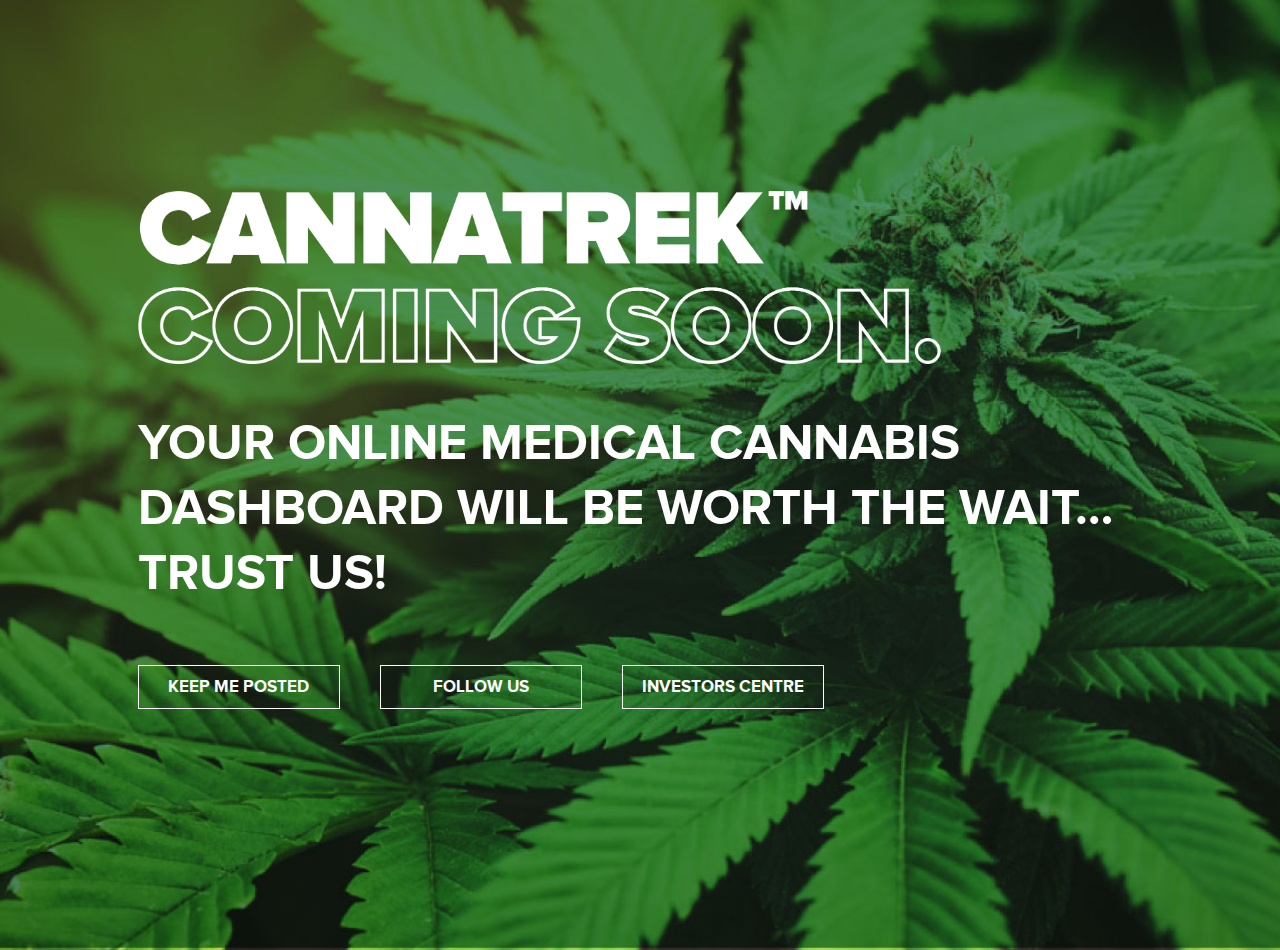
==== index.html @ 462404f7 "skeleton re-init" ====
<!doctype html>
<html>
<head>
	<!-- Google Tag Manager -->
	<script>(function(w,d,s,l,i){w[l]=w[l]||[];w[l].push({'gtm.start':
	new Date().getTime(),event:'gtm.js'});var f=d.getElementsByTagName(s)[0],
	j=d.createElement(s),dl=l!='dataLayer'?'&l='+l:'';j.async=true;j.src=
	'https://www.googletagmanager.com/gtm.js?id='+i+dl;f.parentNode.insertBefore(j,f);
	})(window,document,'script','dataLayer','GTM-N58BFKG');</script>
	<!-- End Google Tag Manager -->
	
	<meta charset="utf-8">
	<meta name="viewport" content="width=device-width, initial-scale=1">
	<title>CannaTrek</title>
	<link href="https://fonts.googleapis.com/css?family=Raleway:400,700" rel="stylesheet">
	<link rel="stylesheet" type="text/css" href="webfontkit-20170228-065619/stylesheet.css" media="all">
	<link rel="stylesheet" type="text/css" href="css/cannatrek.css" media="all">
	
	<script type="text/javascript" src="js/jquery.js"></script>
</head>
<body>
	<!-- Google Tag Manager (noscript) -->
	<noscript><iframe src="https://www.googletagmanager.com/ns.html?id=GTM-N58BFKG"
	height="0" width="0" style="display:none;visibility:hidden"></iframe></noscript>
	<!-- End Google Tag Manager (noscript) -->

	<main class="wrap">
		<div class="middle">
			<div class="inner">
				<div class="container">
					<a href="#" id="logo"><img src="images/logo.png" alt="UrbanLeaf" title="Cannatrek Coming Soon"></a>
					<p>Your online medical cannabis dashboard will be worth the wait… trust us!</p>
					<div class="button-1-holder">
						<a href="#" class="button-1">Keep Me Posted</a>
						<a href="#" class="button-1">Follow Us</a>
						<a href="http://cannahealth.com.au/" class="button-1">Investors Centre</a>
						<div class="clear"></div>
					</div>
				</div>
			</div>
		</div>
	</main>

	<script type="text/javascript" src="js/core.js"></script>
</body>
</html>
---- webfontkit-20170228-065619/stylesheet.css ----
/* Generated by Font Squirrel (https://www.fontsquirrel.com) on February 28, 2017 */



@font-face {
    font-family: 'proxima_nova_altblack';
    src: url('proximanovaa-black-webfont.woff2') format('woff2'),
         url('proximanovaa-black-webfont.woff') format('woff');
    font-weight: normal;
    font-style: normal;

}




@font-face {
    font-family: 'proxima_nova_alt_rgbold';
    src: url('proximanovaa-bold-webfont.woff2') format('woff2'),
         url('proximanovaa-bold-webfont.woff') format('woff');
    font-weight: normal;
    font-style: normal;

}
---- css/cannatrek.css ----
@charset "utf-8";
/* CSS Document */

* {
	margin: 0;
	padding: 0;
}

html, body {
	height: 100%;
	width: 100%;
}

body {
	font-family: "proxima_nova_alt_rgbold";
	font-size: 50px;
	line-height: 1.3;
	color: #fff;
	font-weight: 700;
	text-transform: uppercase;
}

main {
	display: table;
	height: 100%;
	width: 100%;
	left: 0px;
	right: 0px;
	margin-left: auto;
	margin-right: auto;
	background-image: url(../images/body-bg.jpg);
	background-repeat: no-repeat;
	background-size: cover;
	padding-bottom: 50px;
}

.middle {
	display: table-cell;
	vertical-align: middle;
}

.inner {
	margin-left: auto;
	margin-right: auto;
	width: 100%;
}

.container {
	width: 1005px;
	margin: 0 auto;
}
a {
	color: inherit;
	text-decoration: none;
}

img {
	max-width: 100%;
	height: auto;
}

.clear {
	clear: both;
}

#logo {
	display: block;
	width: 80%;
	cursor: default;
	margin-bottom: 30px;
}

.button-1-holder {
	width: 726px;
	margin-top: 60px;
}
.button-1 {
	font-size: 17px;
	float: left;
	border: 1px solid #fff;
	padding-top: 10px;
	padding-bottom: 10px;
	display: block;
	margin-left: 20px;
	margin-right: 20px;
	width: 200px;
	text-align: center;
}
.button-1:first-child {
	margin-left: 0px;
}
.button-1:last-child {
	margin-right: 0px;
}

@media (max-width: 1050px) {
	main {
		width: 90%;
		padding-left: 5%;
		padding-right: 5%;
	}
	.container {
		width: 100%;
	}
	body {
		font-size: 46px;
	}
}
@media (max-width: 870px) {
	body {
		font-size: 40px;
	}
}
@media (max-width: 800px) {
	.button-1 {
		width: 150px;
		font-size: 13px;
	}
	.button-1-holder {
		width: 576px;
	}
}
@media (max-width: 768px) {
	body {
		font-size: 35px;
	}
}
@media (max-width: 678px) {
	main {
		padding-top: 50px;
		padding-bottom: 50px;
	}
}
@media (max-width: 640px) {
	body {
		font-size: 30px;
	}
}
@media (max-width: 600px) {
	.button-1-holder {
		width: 450px;
	}
	.button-1 {
		width: 125px;
		font-size: 12px;
		margin-left: 10px;
		margin-right: 10px;
	}
}
@media (max-width: 479px) {
	#logo {
		margin-top: 40px;
	}
	.button-1-holder {
		width: 100%;
	}
	.button-1 {
		width: 250px;
		font-size: 17px;
		margin: 20px 0px;
		float: none;
	}
}
@media (max-width: 380px) {
	body {
		font-size: 25px;
	}
	#logo {
		width: 100%;
	}
}
@media (max-width: 325px) {
	body {
		font-size: 22px;
	}
}
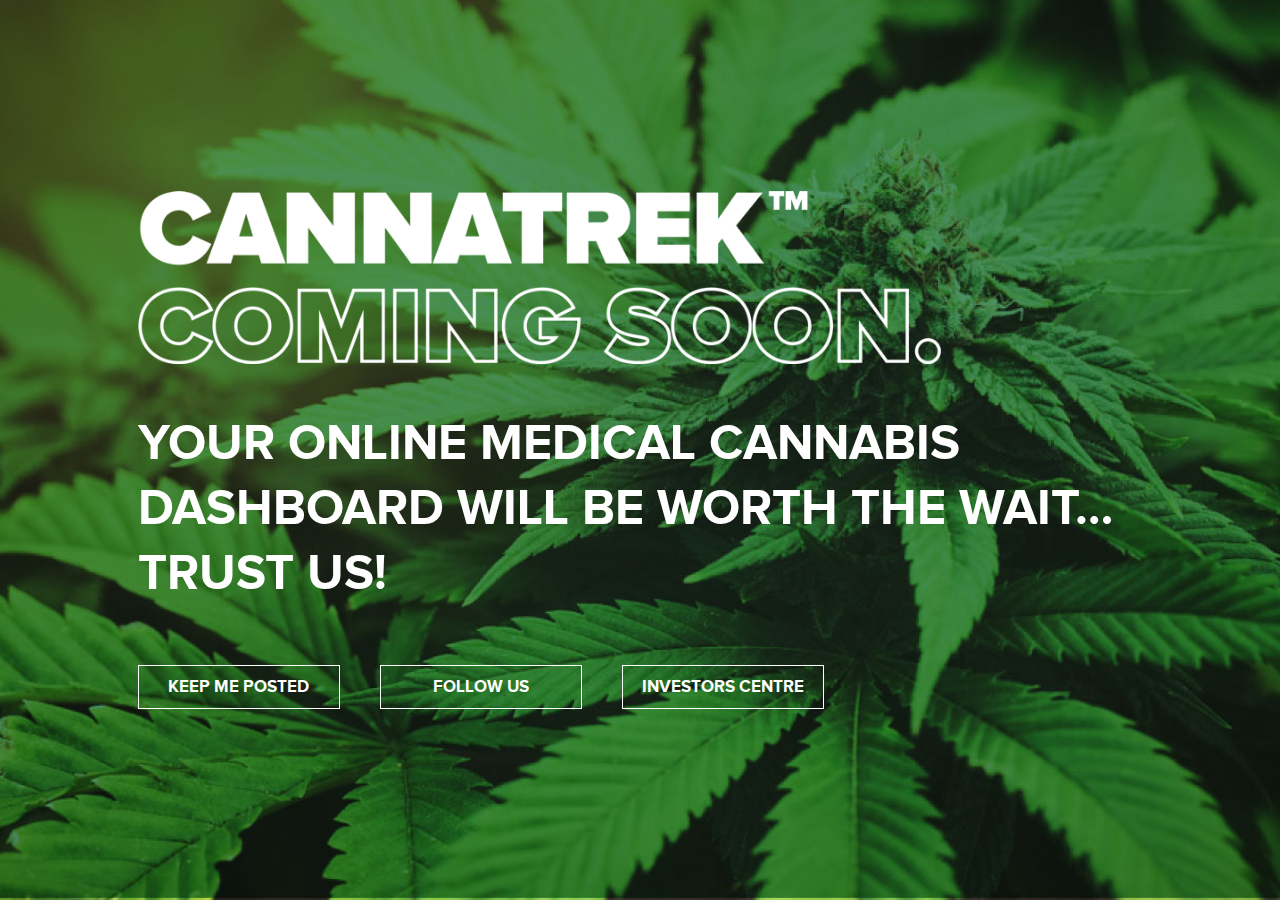
==== commit 55407fcd: "skeleton re-init" ====
--- a/index.html
+++ b/index.html
@@ -31,9 +31,9 @@
 					<a href="#" id="logo"><img src="images/logo.png" alt="UrbanLeaf" title="Cannatrek Coming Soon"></a>
 					<p>Your online medical cannabis dashboard will be worth the wait… trust us!</p>
 					<div class="button-1-holder">
-						<a href="#" class="button-1">Keep Me Posted</a>
+						<a href="#" id="first-btn" class="button-1">Keep Me Posted</a>
 						<a href="#" class="button-1">Follow Us</a>
-						<a href="http://cannahealth.com.au/" class="button-1">Investors Centre</a>
+						<a id="last-btn" href="http://www.cannapod.com.au/investor-centre/" class="button-1" target="_blank">Investors Centre</a>
 						<div class="clear"></div>
 					</div>
 				</div>
--- a/css/cannatrek.css
+++ b/css/cannatrek.css
@@ -31,7 +31,6 @@
 	background-image: url(../images/body-bg.jpg);
 	background-repeat: no-repeat;
 	background-size: cover;
-	padding-bottom: 50px;
 }
 
 .middle {
@@ -86,10 +85,10 @@
 	width: 200px;
 	text-align: center;
 }
-.button-1:first-child {
+#first-btn {
 	margin-left: 0px;
 }
-.button-1:last-child {
+#last-btn {
 	margin-right: 0px;
 }
 
@@ -148,9 +147,6 @@
 	}
 }
 @media (max-width: 479px) {
-	#logo {
-		margin-top: 40px;
-	}
 	.button-1-holder {
 		width: 100%;
 	}
@@ -159,6 +155,9 @@
 		font-size: 17px;
 		margin: 20px 0px;
 		float: none;
+	}
+	#last-btn {
+		margin-bottom: 0px;
 	}
 }
 @media (max-width: 380px) {
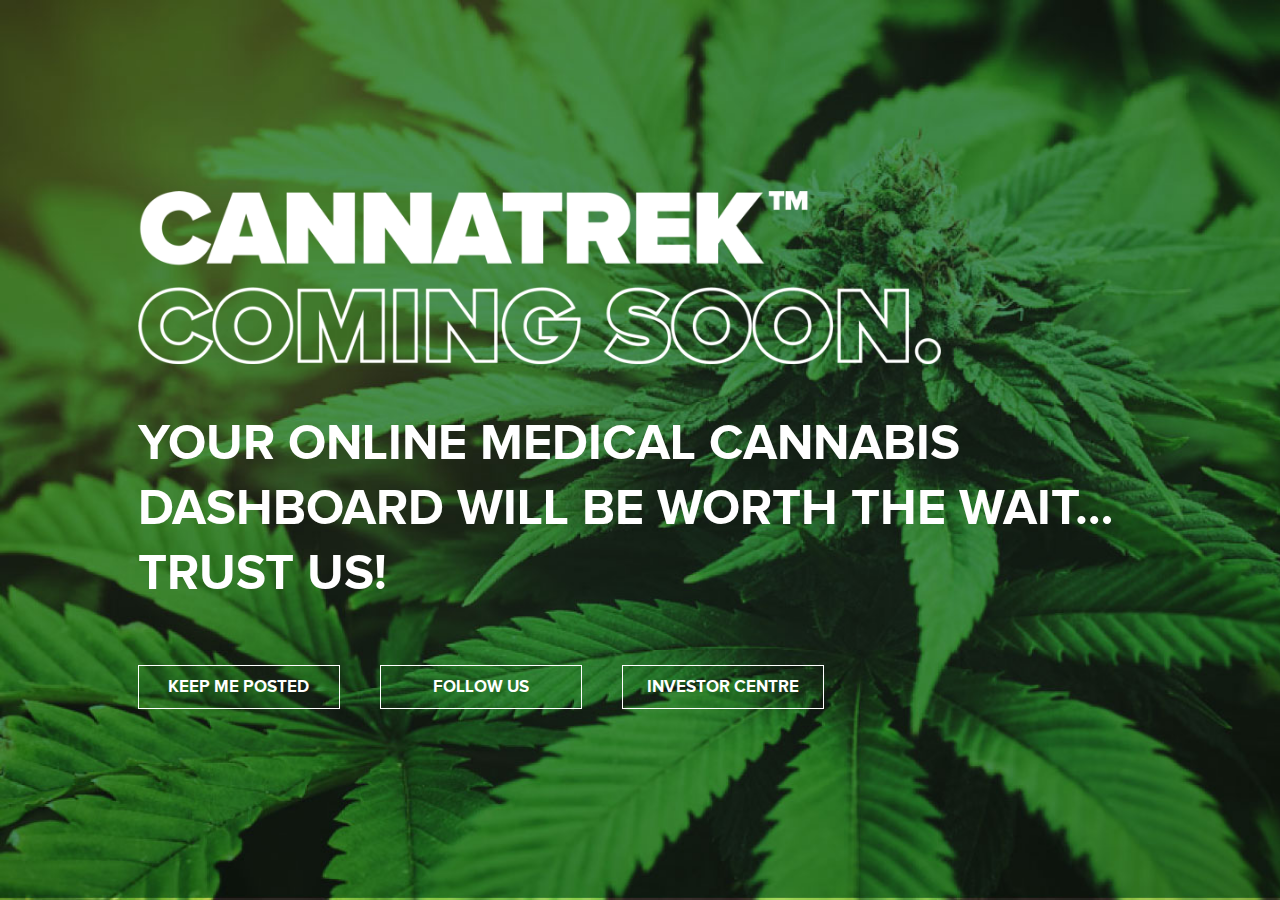
==== commit 0d445251: "form non-mail" ====
--- a/index.html
+++ b/index.html
@@ -13,8 +13,8 @@
 	<meta name="viewport" content="width=device-width, initial-scale=1">
 	<title>CannaTrek</title>
 	<link href="https://fonts.googleapis.com/css?family=Raleway:400,700" rel="stylesheet">
-	<link rel="stylesheet" type="text/css" href="webfontkit-20170228-065619/stylesheet.css" media="all">
-	<link rel="stylesheet" type="text/css" href="css/cannatrek.css" media="all">
+	<link rel="stylesheet" type="text/css" href="webfontkit-20170228-065619/stylesheet.css?ver=2.0.0" media="all">
+	<link rel="stylesheet" type="text/css" href="css/cannatrek.css?ver=2.0.0" media="all">
 	
 	<script type="text/javascript" src="js/jquery.js"></script>
 </head>
@@ -28,19 +28,41 @@
 		<div class="middle">
 			<div class="inner">
 				<div class="container">
-					<a href="#" id="logo"><img src="images/logo.png" alt="UrbanLeaf" title="Cannatrek Coming Soon"></a>
-					<p>Your online medical cannabis dashboard will be worth the wait… trust us!</p>
-					<div class="button-1-holder">
-						<a href="#" id="first-btn" class="button-1">Keep Me Posted</a>
-						<a href="#" class="button-1">Follow Us</a>
-						<a id="last-btn" href="http://www.cannapod.com.au/investor-centre/" class="button-1" target="_blank">Investors Centre</a>
-						<div class="clear"></div>
+					<div class="register-form">
+						<a class="close-btn register-form-slide" href="#">Close</a>
+						<form action="mailer.php" method="post" id="subForm">
+							<h2>Register your details here.</h2>
+							<input id="fieldbejdi" name="cm-f-bejdi" type="text" placeholder="First Name*" required />
+							<input id="fieldbejdd" name="cm-f-bejdd" type="text" placeholder="Last Name*" required />
+							<input id="fieldbejdt" name="cm-f-bejdt" type="text" placeholder="Postcode*" required />
+							<input id="fieldEmail" name="cm-xujdrh-xujdrh" type="email" placeholder="Email*" required />
+							<div class="clear"></div>
+							
+							<!--<div class="checkbox">
+								<input id="fieldbejdh-0" name="cm-fo-bejdh" value="1638819" type="checkbox" /> <label for="fieldbejdh-0">Keep me posted with future news and updates</label>
+							</div>-->			
+
+							<button type="submit">Submit</button>
+						</form>
+						
+						<div id="form-message"></div>
+					</div>
+					
+					<div class="content">
+						<a href="#" id="logo"><img src="images/logo.png" alt="UrbanLeaf" title="Cannatrek Coming Soon"></a>
+						<p>Your online medical cannabis dashboard will be worth the wait… trust us!</p>
+						<div class="button-1-holder">
+							<a href="#" id="first-btn" class="button-1 register-form-slide">Keep Me Posted</a>
+							<a href="https://www.facebook.com/CANNATREK/" target="_blank" class="button-1">Follow Us</a>
+							<a id="last-btn" href="http://www.cannapod.com.au/" class="button-1" target="_blank">Investor Centre</a>
+							<div class="clear"></div>
+						</div>
 					</div>
 				</div>
 			</div>
 		</div>
 	</main>
 
-	<script type="text/javascript" src="js/core.js"></script>
+	<script type="text/javascript" src="js/core.js?ver=2.0.0"></script>
 </body>
 </html>
--- a/webfontkit-20170228-065619/stylesheet.css
+++ b/webfontkit-20170228-065619/stylesheet.css
@@ -1,7 +1,4 @@
 /* Generated by Font Squirrel (https://www.fontsquirrel.com) on February 28, 2017 */
-
-
-
 @font-face {
     font-family: 'proxima_nova_altblack';
     src: url('proximanovaa-black-webfont.woff2') format('woff2'),
@@ -11,9 +8,6 @@
 
 }
 
-
-
-
 @font-face {
     font-family: 'proxima_nova_alt_rgbold';
     src: url('proximanovaa-bold-webfont.woff2') format('woff2'),
@@ -21,4 +15,13 @@
     font-weight: normal;
     font-style: normal;
 
+}
+
+@font-face {
+    font-family: 'proxima_nova_rgregular';
+    src: url('proximanova-regular-webfont.woff2') format('woff2'),
+         url('proximanova-regular-webfont.woff') format('woff');
+    font-weight: normal;
+    font-style: normal;
+
 }--- a/css/cannatrek.css
+++ b/css/cannatrek.css
@@ -69,6 +69,95 @@
 	margin-bottom: 30px;
 }
 
+.register-form {
+	display: none;
+	background-color: #fff;
+	width: 90%;
+	padding-left: 5%;
+	padding-right: 5%;
+	color: #2D2A2B;
+	padding-top: 50px;
+	padding-bottom: 50px;
+	position: relative;
+	font-family: 'proxima_nova_rgregular';
+	font-size: 34px;
+	text-transform: none;
+}
+#form-message {
+	display: none;
+	text-align: center;
+	padding-top: 70px;
+	padding-bottom: 70px;
+}
+.close-btn {
+	width: 15px;
+	height: 15px;
+	background-image: url(../images/close.png);
+	background-repeat: no-repeat;
+	background-size: cover;
+	display: block;
+	position: absolute;
+	top: 10px;
+	right: 10px;
+	text-indent: -1000px;
+	overflow: hidden;
+}
+.register-form h2 {
+	font-size: 34px;
+	text-transform: none;
+	text-align: center;
+	margin-bottom: 26px;
+	font-family: "proxima_nova_alt_rgbold";
+}
+.register-form input {
+	background-color: #EAEAEA;
+	height: 54px;
+	line-height: 54px;
+	color: #2D2A2B;
+	border: none;
+	text-align: center;
+	width: 47%;
+	margin-left: 1.5%;
+	margin-right: 1.5%;
+	float: left;
+	font-size: 15px;
+	margin-bottom: 20px;
+	font-family: 'proxima_nova_rgregular';
+}
+.register-form .checkbox {
+	margin: 0 auto;
+	width: 320px;
+	overflow: hidden;
+}
+.register-form input[type="checkbox"] {
+	width: 18px;
+	height: 18px;
+	margin-left: 5px;
+	margin-right: 5px;
+	float: left;
+	margin-top: 0px;
+	margin-bottom: 0px;
+}
+.register-form label {
+	font-size: 11px;
+	line-height: 18px;
+	float: left;
+}
+.register-form button {
+	height: autos;
+	line-height: 66px;
+	text-transform: uppercase;
+	width: 220px;
+	display: block;
+	margin: 0 auto;
+	background-color: transparent;
+	border: 3px solid #046937;
+	color: #046937;
+	font-size: 25px;
+	font-family: "proxima_nova_alt_rgbold";
+	cursor: pointer;
+}
+
 .button-1-holder {
 	width: 726px;
 	margin-top: 60px;
@@ -159,6 +248,10 @@
 	#last-btn {
 		margin-bottom: 0px;
 	}
+	.register-form input {
+		float: none;
+		width: 97%;
+	}
 }
 @media (max-width: 380px) {
 	body {
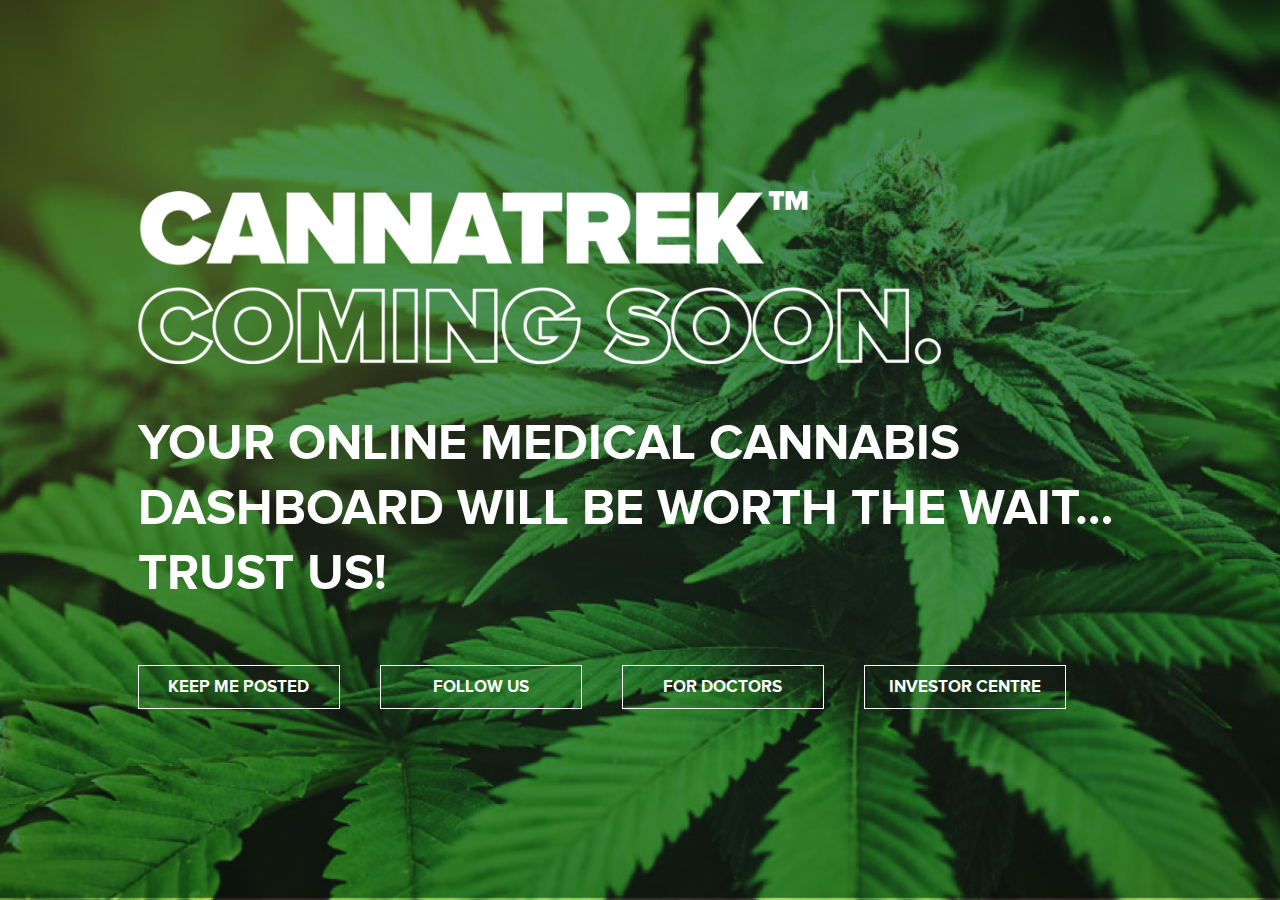
==== commit b90b63f9: "4 buttons" ====
--- a/index.html
+++ b/index.html
@@ -54,6 +54,7 @@
 						<div class="button-1-holder">
 							<a href="#" id="first-btn" class="button-1 register-form-slide">Keep Me Posted</a>
 							<a href="https://www.facebook.com/CANNATREK/" target="_blank" class="button-1">Follow Us</a>
+							<a href="http://cannahealth.com.au/" class="button-1" target="_blank">For Doctors</a>
 							<a id="last-btn" href="http://www.cannapod.com.au/" class="button-1" target="_blank">Investor Centre</a>
 							<div class="clear"></div>
 						</div>
--- a/css/cannatrek.css
+++ b/css/cannatrek.css
@@ -159,7 +159,7 @@
 }
 
 .button-1-holder {
-	width: 726px;
+	width: 928px;
 	margin-top: 60px;
 }
 .button-1 {
@@ -199,13 +199,13 @@
 		font-size: 40px;
 	}
 }
-@media (max-width: 800px) {
+@media (max-width: 1000px) {
 	.button-1 {
 		width: 150px;
 		font-size: 13px;
 	}
 	.button-1-holder {
-		width: 576px;
+		width: 728px;
 	}
 }
 @media (max-width: 768px) {
@@ -224,9 +224,9 @@
 		font-size: 30px;
 	}
 }
-@media (max-width: 600px) {
-	.button-1-holder {
-		width: 450px;
+@media (max-width: 800px) {
+	.button-1-holder {
+		width: 568px;
 	}
 	.button-1 {
 		width: 125px;
@@ -235,6 +235,17 @@
 		margin-right: 10px;
 	}
 }
+@media (max-width: 600px) {
+	.button-1-holder {
+		width: 100%;
+	}
+	.button-1 {
+		width: 94px;
+		font-size: 9px;
+		margin-left: 8px;
+		margin-right: 8px;
+	}
+}
 @media (max-width: 479px) {
 	.button-1-holder {
 		width: 100%;
